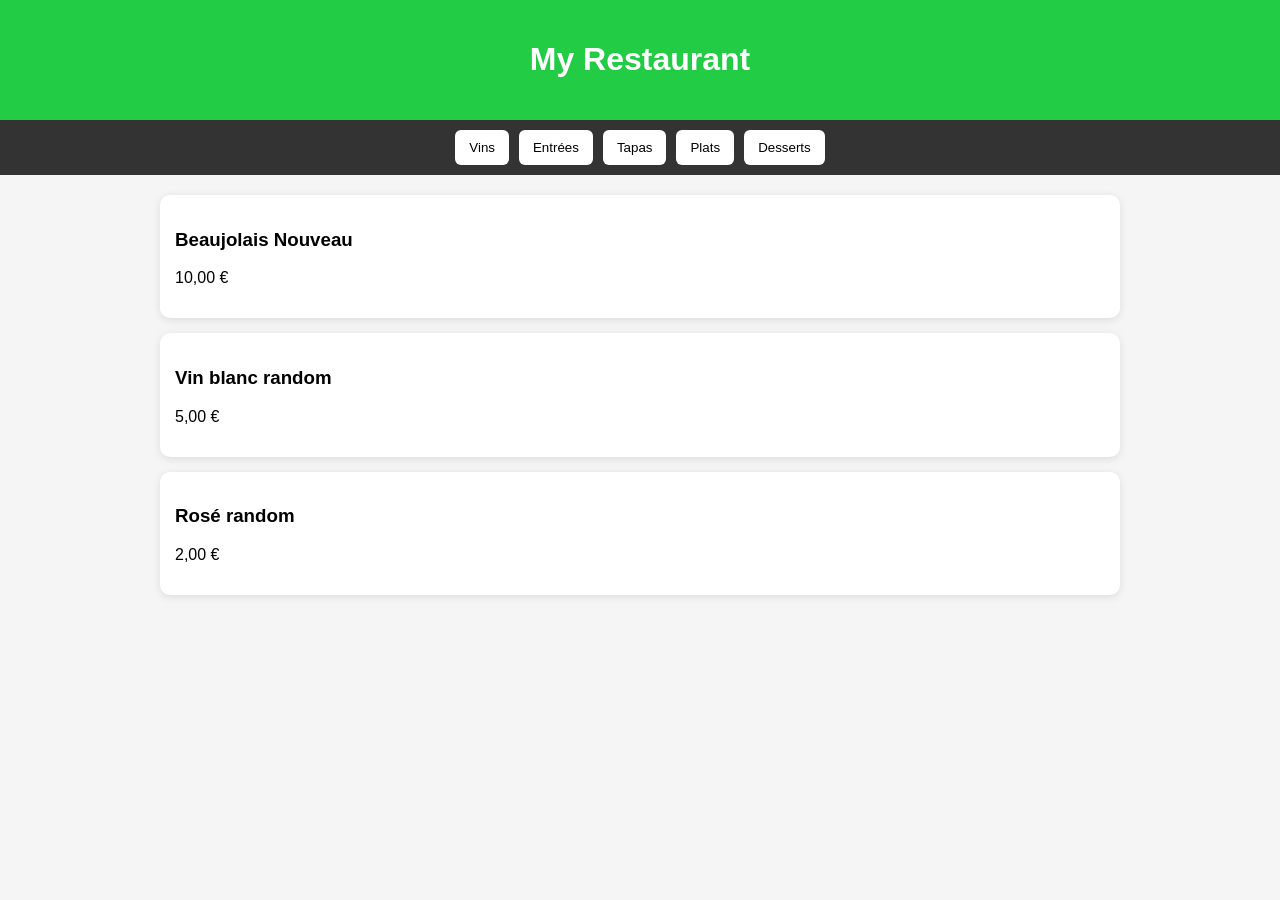
==== index.html @ d2e77ad8 "Updated menu" ====
<!DOCTYPE html>
<html lang="en">
  <head>
    <meta charset="UTF-8" />
    <meta content="width=device-width, initial-scale=1.0" name="viewport" />
    <title>Restaurant Menu</title>
    <link href="style.css" rel="stylesheet" />
  </head>
  <body>
    <header>
      <h1>My Restaurant</h1>
    </header>
    <nav>
      <button onclick="navigate('vins')">Vins</button>
      <button onclick="navigate('entrees')">Entrées</button>
      <button onclick="navigate('tapas')">Tapas</button>
      <button onclick="navigate('plats')">Plats</button>
      <button onclick="navigate('desserts')">Desserts</button>
    </nav>
    <main>
      <!-- CATEGORIES -->
      <section class="view category" id="vins">
        <div class="menuItem" onclick="navigate('beaujolais-nouveau')">
          <h3>Beaujolais Nouveau</h3>
          <p>10,00 €</p>
        </div>
        <div class="menuItem" onclick="navigate('vin-blanc-random')">
          <h3>Vin blanc random</h3>
          <p>5,00 €</p>
        </div>
        <div class="menuItem" onclick="navigate('rose-random')">
          <h3>Rosé random</h3>
          <p>2,00 €</p>
        </div>
      </section>
      <section class="view category" id="entrees">
        <div class="menuItem" onclick="navigate('soupe-a-la-tomate')">
          <h3>Soupe à la tomate</h3>
          <p>6,00 €</p>
        </div>
        <div class="menuItem" onclick="navigate('salade-cesar')">
          <h3>Salade César</h3>
          <p>8,00 €</p>
        </div>
      </section>
      <section class="view category" id="tapas">
        <div class="menuItem" onclick="navigate('sticks-de-mozzarella')">
          <h3>Sticks de Mozzarella</h3>
          <p>4,00 €</p>
        </div>
        <div class="menuItem" onclick="navigate('super-sticks-de-mozzarella')">
          <h3>Super Sticks de Mozzarella</h3>
          <p>8,00 €</p>
        </div>
      </section>
      <section class="view category" id="plats">
        <div class="menuItem" onclick="navigate('burger-classique')">
          <h3>Burger Classique</h3>
          <p>15,00 €</p>
        </div>
        <div class="menuItem" onclick="navigate('steak')">
          <h3>Steak</h3>
          <p>24,00 €</p>
        </div>
      </section>
      <section class="view category" id="desserts">
        <div class="menuItem" onclick="navigate('gateau-au-chocolat')">
          <h3>Gâteau au chocolat</h3>
          <p>7,00 €</p>
        </div>
        <div class="menuItem" onclick="navigate('tiramisu')">
          <h3>Tiramisu</h3>
          <p>5,00 €</p>
        </div>
        <div class="menuItem" onclick="navigate('banane-flambee')">
          <h3>Banane flambée</h3>
          <p>8,00 €</p>
        </div>
      </section>
      <!-- ITEMS -->
      <section class="view itemPage" id="beaujolais-nouveau">
        <button onclick="navigate('vins')">← Retour</button>
        <div class="item-info">
          <div class="item-desc">
            <h2>Beaujolais Nouveau</h2>
            <p>Vin rouge</p>
          </div>
          <div class="item-price">10,00 €</div>
        </div>
        <p>
          <b>Terroir :</b>
           Beaujolais  
        </p>
        <p>
          <b>Couleur :</b>
           Rouge  
          <button style="height: 1.5em;
                                  width: 1.5em;
                                  background-color:#7F1734;
                                  vertical-align: middle;
                                  display: inline-block;
                                  padding: 0;
                                  border: none;
                                margin-bottom: 0em;"></button>
        </p>
        <p>
          <b>Année :</b>
           1999  
        </p>
        <img src="https://picsum.photos/600/300?10" />
      </section>
      <section class="view itemPage" id="vin-blanc-random">
        <button onclick="navigate('vins')">← Retour</button>
        <div class="item-info">
          <div class="item-desc">
            <h2>Vin blanc random</h2>
            <p>Vin blanc</p>
          </div>
          <div class="item-price">5,00 €</div>
        </div>
        <p>
          <b>Terroir :</b>
           Champagne  
        </p>
        <p>
          <b>Couleur :</b>
           Blanc  
          <button style="height: 1.5em;
                                  width: 1.5em;
                                  background-color:#f9e8c0;
                                  vertical-align: middle;
                                  display: inline-block;
                                  padding: 0;
                                  border: none;
                                margin-bottom: 0em;"></button>
        </p>
        <p>
          <b>Année :</b>
           2010  
        </p>
        <img src="https://picsum.photos/600/300?10" />
      </section>
      <section class="view itemPage" id="rose-random">
        <button onclick="navigate('vins')">← Retour</button>
        <div class="item-info">
          <div class="item-desc">
            <h2>Rosé random</h2>
            <p>Vin rosé</p>
          </div>
          <div class="item-price">2,00 €</div>
        </div>
        <p>
          <b>Terroir :</b>
           Roseraie  
        </p>
        <p>
          <b>Couleur :</b>
           Rosé  
          <button style="height: 1.5em;
                                  width: 1.5em;
                                  background-color:#9a5157;
                                  vertical-align: middle;
                                  display: inline-block;
                                  padding: 0;
                                  border: none;
                                margin-bottom: 0em;"></button>
        </p>
        <p>
          <b>Année :</b>
           1954  
        </p>
        <img src="https://picsum.photos/600/300?10" />
      </section>
      <section class="view itemPage" id="soupe-a-la-tomate">
        <button onclick="navigate('entrees')">← Retour</button>
        <div class="item-info">
          <div class="item-desc">
            <h2>Soupe à la tomate</h2>
            <p>Fresh tomato soup with basil.</p>
          </div>
          <div class="item-price">6,00 €</div>
        </div>
        <img src="https://picsum.photos/600/300?1" />
      </section>
      <section class="view itemPage" id="salade-cesar">
        <button onclick="navigate('entrees')">← Retour</button>
        <div class="item-info">
          <div class="item-desc">
            <h2>Salade César</h2>
            <p>Romaine, parmesan, croutons.</p>
          </div>
          <div class="item-price">8,00 €</div>
        </div>
        <img src="https://picsum.photos/600/300?2" />
      </section>
      <section class="view itemPage" id="sticks-de-mozzarella">
        <button onclick="navigate('tapas')">← Retour</button>
        <div class="item-info">
          <div class="item-desc">
            <h2>Sticks de Mozzarella</h2>
            <p>Mozzarella panée fondante dans une chapelure croustillante.</p>
          </div>
          <div class="item-price">4,00 €</div>
        </div>
        <img src="https://picsum.photos/600/300?8" />
      </section>
      <section class="view itemPage" id="super-sticks-de-mozzarella">
        <button onclick="navigate('tapas')">← Retour</button>
        <div class="item-info">
          <div class="item-desc">
            <h2>Super Sticks de Mozzarella</h2>
            <p>Mozzarella panée fondante dans une chapelure croustillante (deux fois plus de sticks).</p>
          </div>
          <div class="item-price">8,00 €</div>
        </div>
        <img src="https://picsum.photos/600/300?8" />
      </section>
      <section class="view itemPage" id="burger-classique">
        <button onclick="navigate('plats')">← Retour</button>
        <div class="item-info">
          <div class="item-desc">
            <h2>Burger Classique</h2>
            <p>Beef burger with fries.</p>
          </div>
          <div class="item-price">15,00 €</div>
        </div>
        <img src="https://picsum.photos/600/300?3" />
      </section>
      <section class="view itemPage" id="steak">
        <button onclick="navigate('plats')">← Retour</button>
        <div class="item-info">
          <div class="item-desc">
            <h2>Steak</h2>
            <p>Grilled steak with sauce.</p>
          </div>
          <div class="item-price">24,00 €</div>
        </div>
        <img src="https://picsum.photos/600/300?4" />
      </section>
      <section class="view itemPage" id="gateau-au-chocolat">
        <button onclick="navigate('desserts')">← Retour</button>
        <div class="item-info">
          <div class="item-desc">
            <h2>Gâteau au chocolat</h2>
            <p>Rich chocolate cake.</p>
          </div>
          <div class="item-price">7,00 €</div>
        </div>
        <img src="https://picsum.photos/600/300?5" />
      </section>
      <section class="view itemPage" id="tiramisu">
        <button onclick="navigate('desserts')">← Retour</button>
        <div class="item-info">
          <div class="item-desc">
            <h2>Tiramisu</h2>
            <p>Tiramisu au café.</p>
          </div>
          <div class="item-price">5,00 €</div>
        </div>
        <img src="https://picsum.photos/600/300?6" />
      </section>
      <section class="view itemPage" id="banane-flambee">
        <button onclick="navigate('desserts')">← Retour</button>
        <div class="item-info">
          <div class="item-desc">
            <h2>Banane flambée</h2>
            <p>Banane flambée au rhum.</p>
          </div>
          <div class="item-price">8,00 €</div>
        </div>
        <img src="https://picsum.photos/600/300?7" />
      </section>
    </main>
    <script src="script.js"></script>
  </body>
</html>
---- style.css ----
* {
    box-sizing: border-box;
}

body {
    margin: 0;
    font-family: Arial, sans-serif;
    background: #f5f5f5;
}

header {
    background: #22cc44;
    color: white;
    text-align: center;
    padding: 20px;
}

/* NAV */
nav {
    display: flex;
    justify-content: center;
    gap: 10px;
    padding: 10px;

    background: #333;

    overflow-x: auto;
    -webkit-overflow-scrolling: touch;

    scrollbar-width: none; /* Firefox */
}

nav::-webkit-scrollbar {
    display: none; /* Chrome/Safari */
}

nav.is-overflow {
    justify-content: flex-start;
}

nav button {
    flex: 0 0 auto;
    padding: 10px 14px;
    border: none;
    border-radius: 6px;
    background: white;
    cursor: pointer;
}

/* MAIN CONTAINER */
main {
    position: relative;
    max-width: 1000px;
    margin: auto;
    padding: 20px;
}

/* VIEWS (categories + items) */
.category,
.itemPage {
    position: absolute;
    width: 90%;

    opacity: 0;
    transform: translateY(10px);
    pointer-events: none;

    transition: opacity 0s ease, transform 0.25s ease;
}

/* ACTIVE VIEW */
.active {
    opacity: 1;
    transform: translateY(0);
    pointer-events: auto;
    position: relative;
	width: 100%;
}

/* GRID */
.category {
    display: grid;
    grid-template-columns: repeat(auto-fit, minmax(50vw, 1fr));
    gap: 15px;
}

.category, .category *, .itemPage, .itemPage * {
	max-height:0;
	position: absolute;
}

.category.active, .category.active *, .itemPage.active, .itemPage.active * {
	max-height: 100vh;
	position: relative;
}

/* CARD */
.menuItem {
    background: white;
    padding: 15px;
    border-radius: 10px;
    cursor: pointer;
    box-shadow: 0 2px 8px rgba(0,0,0,0.1);
    transition: transform 0.15s ease;
}

.menuItem:hover {
    transform: scale(1.03);
}

/* ITEM PAGE */
.itemPage img {
    width: 0%;
    border-radius: 10px;
    margin-top: 10px;
}

.active img {
    width: 100%;
    border-radius: 10px;
    margin-top: 10px;
}

.itemPage button {
    margin-bottom: 15px;
    padding: 10px 14px;
    border: none;
    border-radius: 6px;
    background: #333;
    color: white;
    cursor: pointer;
}
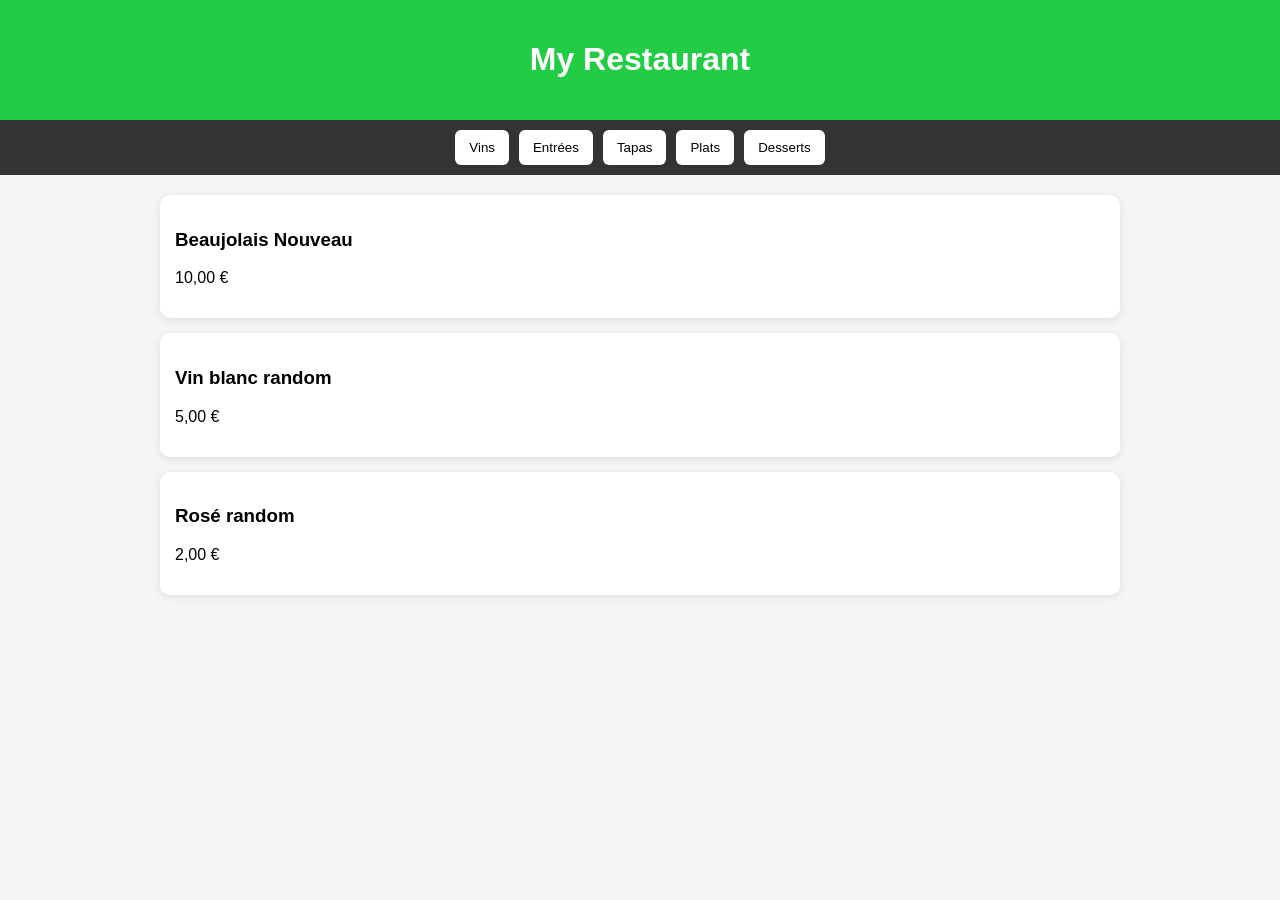
==== commit ea8de325: "Updated menu" ====
--- a/index.html
+++ b/index.html
@@ -11,11 +11,11 @@
       <h1>My Restaurant</h1>
     </header>
     <nav>
-      <button onclick="navigate('vins')">Vins</button>
-      <button onclick="navigate('entrees')">Entrées</button>
-      <button onclick="navigate('tapas')">Tapas</button>
-      <button onclick="navigate('plats')">Plats</button>
-      <button onclick="navigate('desserts')">Desserts</button>
+      <button data_view="vins" onclick="navigate('vins')">Vins</button>
+      <button data_view="entrees" onclick="navigate('entrees')">Entrées</button>
+      <button data_view="tapas" onclick="navigate('tapas')">Tapas</button>
+      <button data_view="plats" onclick="navigate('plats')">Plats</button>
+      <button data_view="desserts" onclick="navigate('desserts')">Desserts</button>
     </nav>
     <main>
       <!-- CATEGORIES -->
@@ -158,7 +158,7 @@
            Rosé  
           <button style="height: 1.5em;
                                   width: 1.5em;
-                                  background-color:#9a5157;
+                                  background-color:#ee7272;
                                   vertical-align: middle;
                                   display: inline-block;
                                   padding: 0;
@@ -272,5 +272,6 @@
       </section>
     </main>
     <script src="script.js"></script>
+    <div id="bottom-background"></div>
   </body>
 </html>
--- a/style.css
+++ b/style.css
@@ -45,6 +45,11 @@
     border-radius: 6px;
     background: white;
     cursor: pointer;
+}
+
+nav button.active {
+    font-weight: bold;
+    border-bottom: 2px solid green;
 }
 
 /* MAIN CONTAINER */
@@ -115,6 +120,27 @@
     margin-top: 10px;
 }
 
+.item-info {
+  display: flex;
+  justify-content: space-between;
+  align-items: flex-start;
+}
+.item-info p {
+  margin-block-start: 0em;
+}
+
+.item-desc {
+  display: flex;
+  flex-direction: column;
+}
+
+.item-price {
+  white-space: nowrap;
+  font-weight: bold;
+  margin-block-start: 1em;
+  font-size: 2em;
+}
+
 .active img {
     width: 100%;
     border-radius: 10px;
@@ -129,4 +155,33 @@
     background: #333;
     color: white;
     cursor: pointer;
+}
+
+#bottom-background {
+    position: fixed;
+    bottom: 0;
+    right: 0;
+
+    width: clamp(480px, 35vmax, 35vmax);
+	height: clamp(400px, 30vmax, 30vmax);
+
+    background-image: url("assets/vine_background.png");
+    background-repeat: no-repeat;
+    background-position: bottom right;
+    background-size: cover;
+
+    pointer-events: none; /* Allows clicks to pass through */
+    z-index: -1;          /* Put it behind your content */
+	
+	opacity: 0.5;
+}
+
+#test {
+    position: fixed;
+    bottom: 0;
+    left: 0;
+    width: 100vw;
+    height: 100px;
+    background: red;
+    z-index: -1;
 }
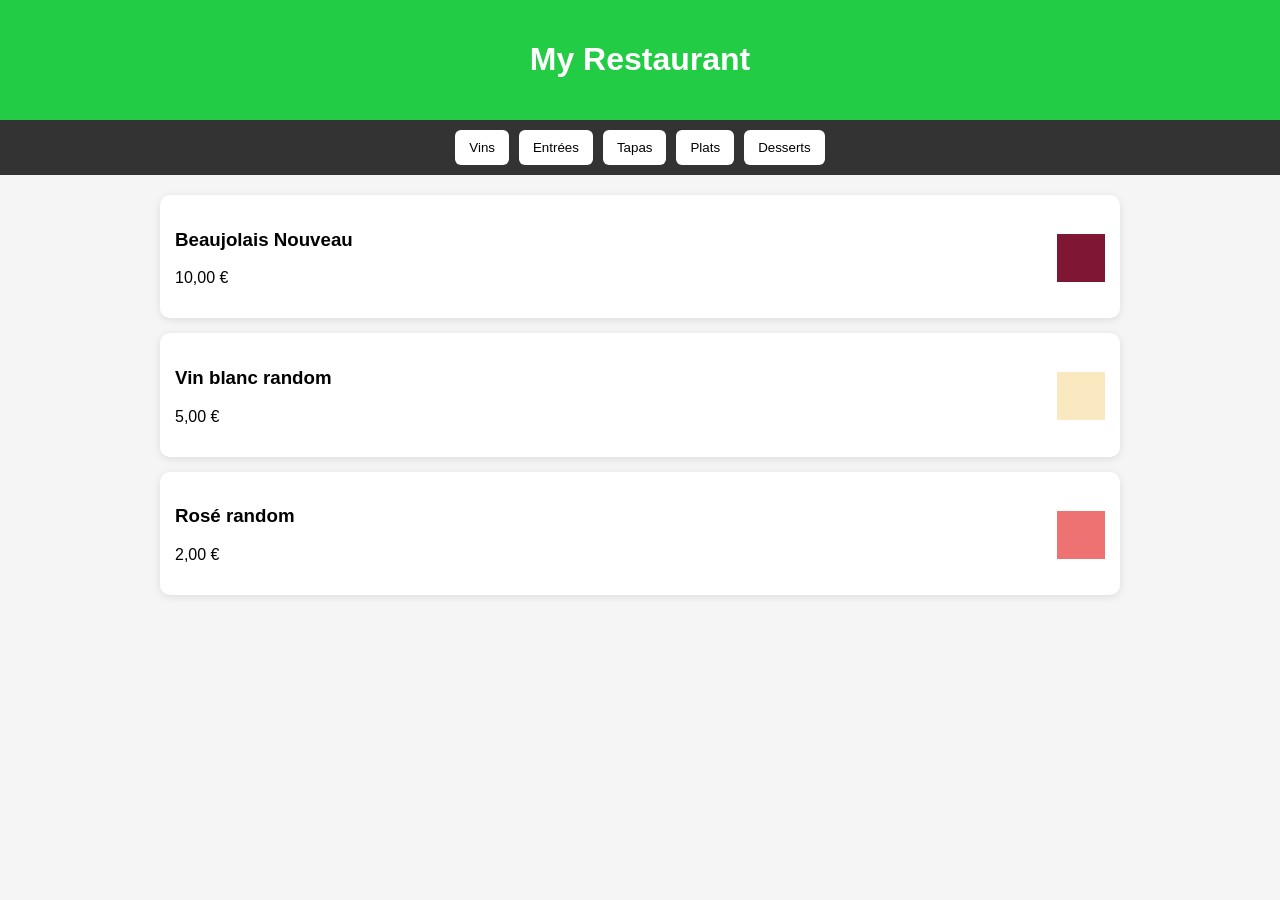
==== commit 51f89406: "Updated menu" ====
--- a/index.html
+++ b/index.html
@@ -11,26 +11,68 @@
       <h1>My Restaurant</h1>
     </header>
     <nav>
-      <button data_view="vins" onclick="navigate('vins')">Vins</button>
-      <button data_view="entrees" onclick="navigate('entrees')">Entrées</button>
-      <button data_view="tapas" onclick="navigate('tapas')">Tapas</button>
-      <button data_view="plats" onclick="navigate('plats')">Plats</button>
-      <button data_view="desserts" onclick="navigate('desserts')">Desserts</button>
+      <button data-view="vins" onclick="navigate('vins')">Vins</button>
+      <button data-view="entrees" onclick="navigate('entrees')">Entrées</button>
+      <button data-view="tapas" onclick="navigate('tapas')">Tapas</button>
+      <button data-view="plats" onclick="navigate('plats')">Plats</button>
+      <button data-view="desserts" onclick="navigate('desserts')">Desserts</button>
     </nav>
     <main>
       <!-- CATEGORIES -->
       <section class="view category" id="vins">
         <div class="menuItem" onclick="navigate('beaujolais-nouveau')">
-          <h3>Beaujolais Nouveau</h3>
-          <p>10,00 €</p>
+          <div class="item-info">
+            <div class="item-desc">
+              <h3>Beaujolais Nouveau</h3>
+              <p>10,00 €</p>
+            </div>
+            <div class="item-price" style="margin-block-start:0.75em">
+              <div style="height: 1.5em;
+                                          width: 1.5em;
+                                          background-color:#7F1734;
+                                          vertical-align: middle;
+                                          display: inline-block;
+                                          padding: 0;
+                                          border: none;
+                                        margin-bottom: 0em;"></div>
+            </div>
+          </div>
         </div>
         <div class="menuItem" onclick="navigate('vin-blanc-random')">
-          <h3>Vin blanc random</h3>
-          <p>5,00 €</p>
+          <div class="item-info">
+            <div class="item-desc">
+              <h3>Vin blanc random</h3>
+              <p>5,00 €</p>
+            </div>
+            <div class="item-price" style="margin-block-start:0.75em">
+              <div style="height: 1.5em;
+                                          width: 1.5em;
+                                          background-color:#f9e8c0;
+                                          vertical-align: middle;
+                                          display: inline-block;
+                                          padding: 0;
+                                          border: none;
+                                        margin-bottom: 0em;"></div>
+            </div>
+          </div>
         </div>
         <div class="menuItem" onclick="navigate('rose-random')">
-          <h3>Rosé random</h3>
-          <p>2,00 €</p>
+          <div class="item-info">
+            <div class="item-desc">
+              <h3>Rosé random</h3>
+              <p>2,00 €</p>
+            </div>
+            <div class="item-price" style="margin-block-start:0.75em">
+              <div style="height: 1.5em;
+                                          width: 1.5em;
+                                          background-color:#ee7272;
+                                          vertical-align: middle;
+                                          display: inline-block;
+                                          padding: 0;
+                                          border: none;
+                                        margin-bottom: 0em;"></div>
+            </div>
+          </div>
         </div>
       </section>
       <section class="view category" id="entrees">
@@ -107,7 +149,7 @@
           <b>Année :</b>
            1999  
         </p>
-        <img src="https://picsum.photos/600/300?10" />
+        <img src="" />
       </section>
       <section class="view itemPage" id="vin-blanc-random">
         <button onclick="navigate('vins')">← Retour</button>
@@ -138,7 +180,7 @@
           <b>Année :</b>
            2010  
         </p>
-        <img src="https://picsum.photos/600/300?10" />
+        <img src="" />
       </section>
       <section class="view itemPage" id="rose-random">
         <button onclick="navigate('vins')">← Retour</button>
@@ -169,7 +211,7 @@
           <b>Année :</b>
            1954  
         </p>
-        <img src="https://picsum.photos/600/300?10" />
+        <img src="" />
       </section>
       <section class="view itemPage" id="soupe-a-la-tomate">
         <button onclick="navigate('entrees')">← Retour</button>
@@ -180,7 +222,7 @@
           </div>
           <div class="item-price">6,00 €</div>
         </div>
-        <img src="https://picsum.photos/600/300?1" />
+        <img src="" />
       </section>
       <section class="view itemPage" id="salade-cesar">
         <button onclick="navigate('entrees')">← Retour</button>
@@ -191,7 +233,7 @@
           </div>
           <div class="item-price">8,00 €</div>
         </div>
-        <img src="https://picsum.photos/600/300?2" />
+        <img src="" />
       </section>
       <section class="view itemPage" id="sticks-de-mozzarella">
         <button onclick="navigate('tapas')">← Retour</button>
@@ -202,7 +244,7 @@
           </div>
           <div class="item-price">4,00 €</div>
         </div>
-        <img src="https://picsum.photos/600/300?8" />
+        <img src="" />
       </section>
       <section class="view itemPage" id="super-sticks-de-mozzarella">
         <button onclick="navigate('tapas')">← Retour</button>
@@ -213,7 +255,7 @@
           </div>
           <div class="item-price">8,00 €</div>
         </div>
-        <img src="https://picsum.photos/600/300?8" />
+        <img src="" />
       </section>
       <section class="view itemPage" id="burger-classique">
         <button onclick="navigate('plats')">← Retour</button>
@@ -224,7 +266,7 @@
           </div>
           <div class="item-price">15,00 €</div>
         </div>
-        <img src="https://picsum.photos/600/300?3" />
+        <img src="" />
       </section>
       <section class="view itemPage" id="steak">
         <button onclick="navigate('plats')">← Retour</button>
@@ -235,7 +277,7 @@
           </div>
           <div class="item-price">24,00 €</div>
         </div>
-        <img src="https://picsum.photos/600/300?4" />
+        <img src="" />
       </section>
       <section class="view itemPage" id="gateau-au-chocolat">
         <button onclick="navigate('desserts')">← Retour</button>
@@ -246,7 +288,7 @@
           </div>
           <div class="item-price">7,00 €</div>
         </div>
-        <img src="https://picsum.photos/600/300?5" />
+        <img src="" />
       </section>
       <section class="view itemPage" id="tiramisu">
         <button onclick="navigate('desserts')">← Retour</button>
@@ -257,7 +299,7 @@
           </div>
           <div class="item-price">5,00 €</div>
         </div>
-        <img src="https://picsum.photos/600/300?6" />
+        <img src="" />
       </section>
       <section class="view itemPage" id="banane-flambee">
         <button onclick="navigate('desserts')">← Retour</button>
@@ -268,7 +310,7 @@
           </div>
           <div class="item-price">8,00 €</div>
         </div>
-        <img src="https://picsum.photos/600/300?7" />
+        <img src="" />
       </section>
     </main>
     <script src="script.js"></script>
--- a/style.css
+++ b/style.css
@@ -49,7 +49,7 @@
 
 nav button.active {
     font-weight: bold;
-    border-bottom: 2px solid green;
+    border-bottom: 3px solid green;
 }
 
 /* MAIN CONTAINER */
@@ -74,7 +74,7 @@
 }
 
 /* ACTIVE VIEW */
-.active {
+.view.active {
     opacity: 1;
     transform: translateY(0);
     pointer-events: auto;
@@ -162,8 +162,8 @@
     bottom: 0;
     right: 0;
 
-    width: clamp(480px, 35vmax, 35vmax);
-	height: clamp(400px, 30vmax, 30vmax);
+    width: clamp(35vmin, 85vmin, 100vmin);
+	height: clamp(30vmin, 70vmin, 100vmin);
 
     background-image: url("assets/vine_background.png");
     background-repeat: no-repeat;
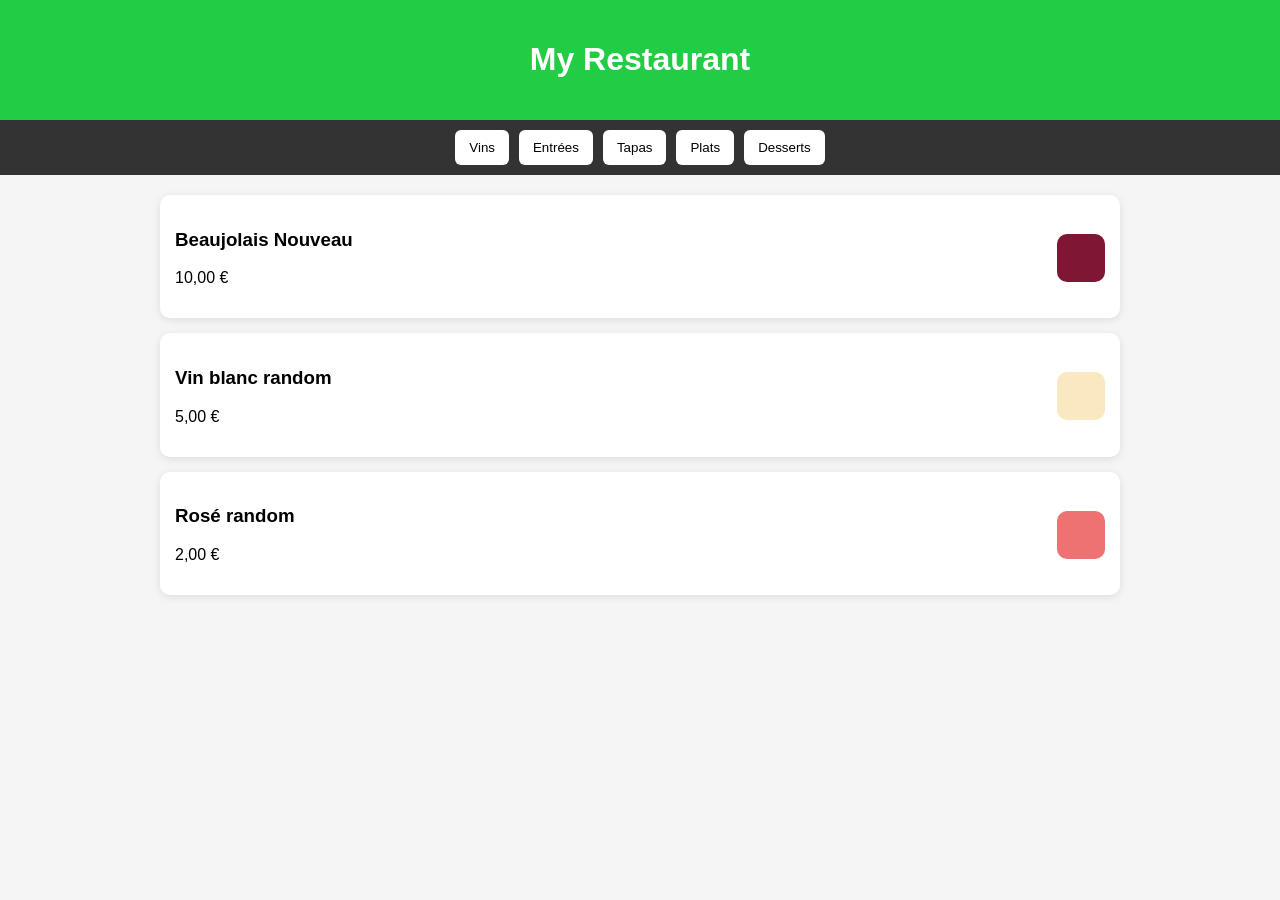
==== commit a093d254: "Updated menu" ====
--- a/index.html
+++ b/index.html
@@ -34,6 +34,7 @@
                                           display: inline-block;
                                           padding: 0;
                                           border: none;
+                                          border-radius: 10px;
                                         margin-bottom: 0em;"></div>
             </div>
           </div>
@@ -52,6 +53,7 @@
                                           display: inline-block;
                                           padding: 0;
                                           border: none;
+                                          border-radius: 10px;
                                         margin-bottom: 0em;"></div>
             </div>
           </div>
@@ -70,6 +72,7 @@
                                           display: inline-block;
                                           padding: 0;
                                           border: none;
+                                          border-radius: 10px;
                                         margin-bottom: 0em;"></div>
             </div>
           </div>
